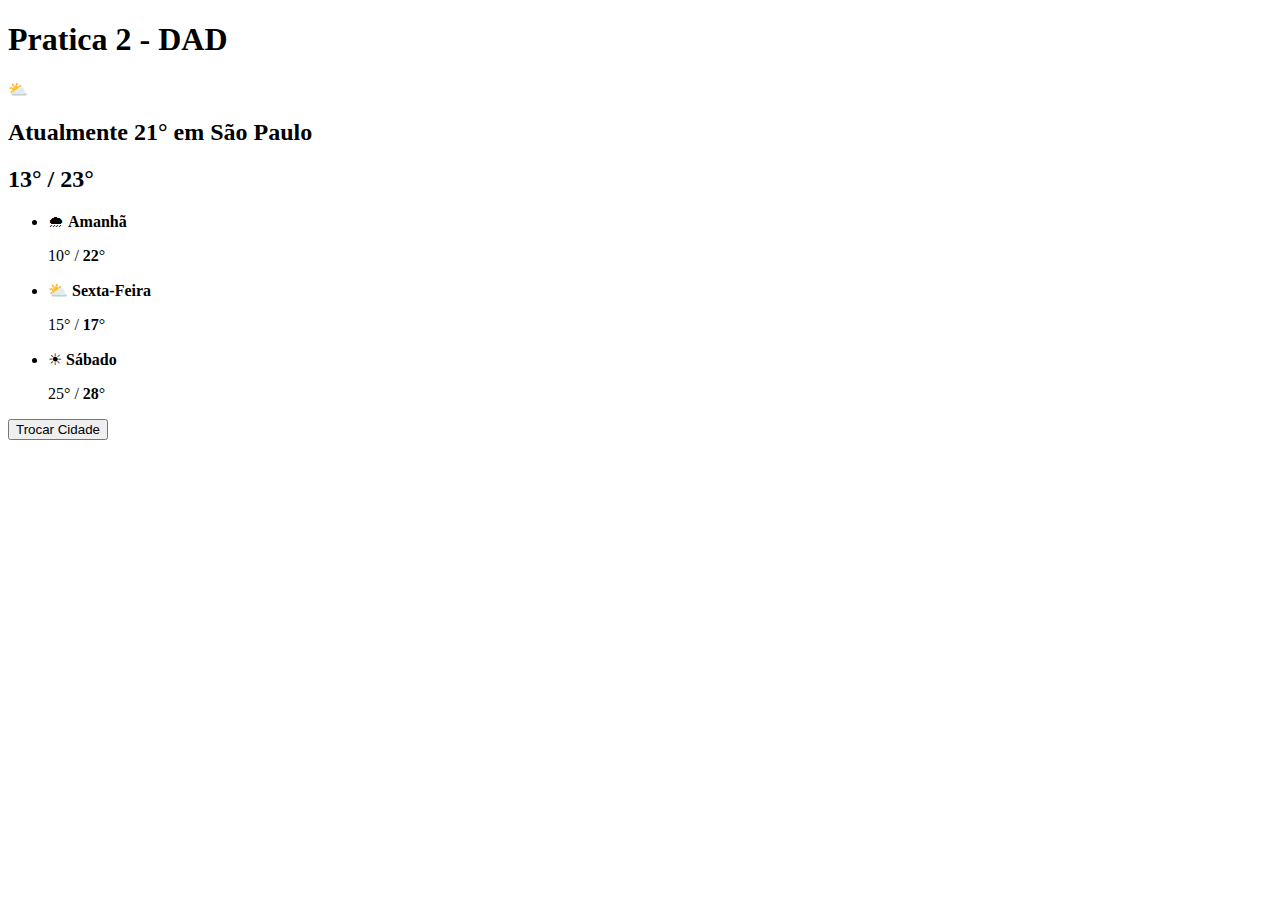
==== index.html @ 1766b1a7 "Criando index" ====
<!DOCTYPE html>
<html lang="pt-br">
<head>
    <meta charset="UTF-8">
    <meta http-equiv="X-UA-Compatible" content="IE=edge">
    <meta name="viewport" content="width=device-width, initial-scale=1.0">
    <title>DAD_atv2_Bgrp1</title>
</head>
<body>
   <h1>Pratica 2 - DAD</h1> 
   <main>
       &#x26c5; 
       <h2>Atualmente 21° em São Paulo</h2>
       <h2>13° / 23°</h2>
       <ul>
            <li> 
                &#x1f327; <strong>Amanhã</strong> 
                <p>10° / <strong>22</strong>°</p>
            </li>       
            <li>
                &#x26c5; <strong>Sexta-Feira</strong>
                <p>15° / <strong>17</strong>°</p> 
            </li>
             <li> 
                &#9728; <strong>Sábado</strong>
                <p>25° / <strong>28</strong>°</p>
            </li>
       </ul>
       <button>Trocar Cidade</button>
   </main>
</body>
</html>
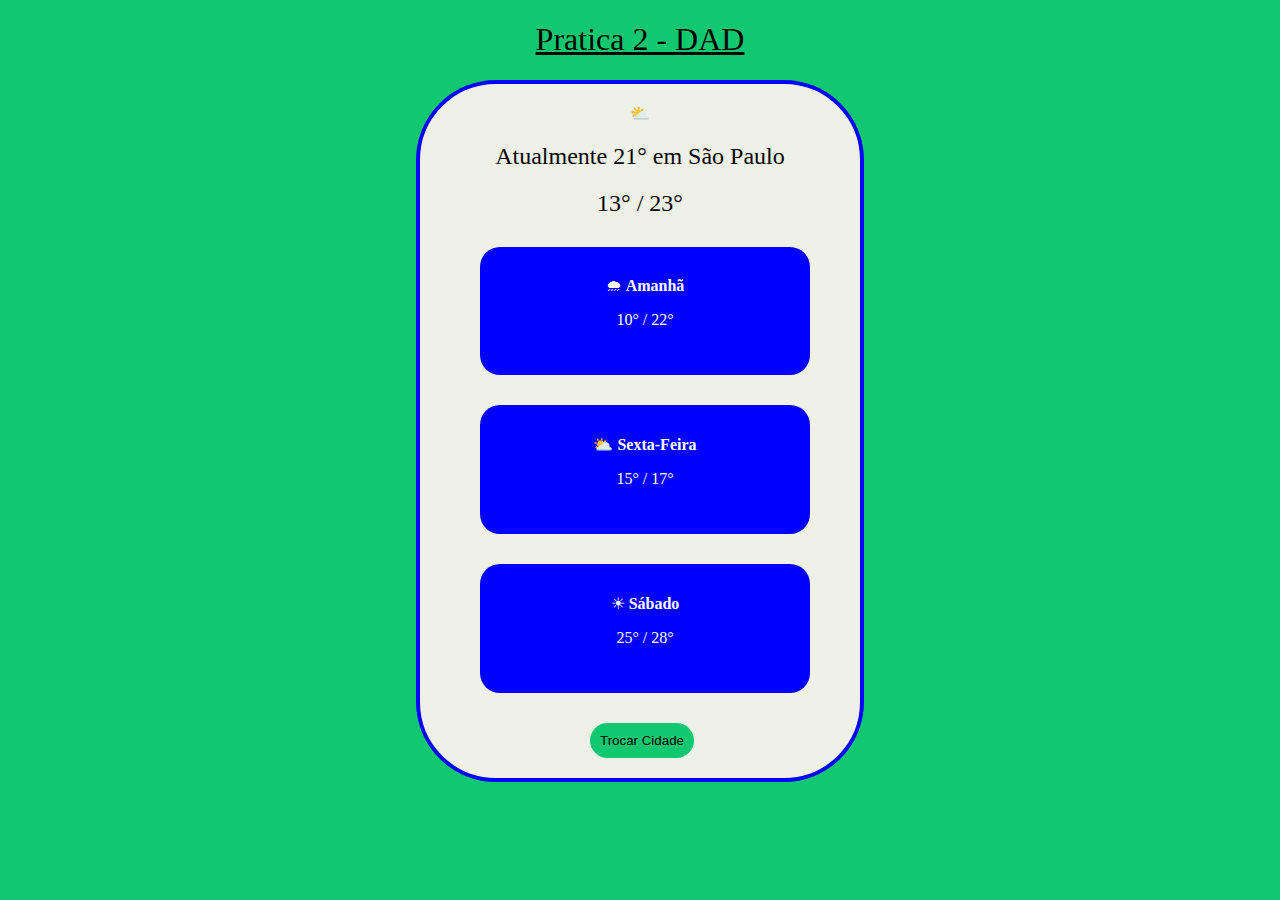
==== commit 84b0f4df: "Adicionando estilos" ====
--- a/index.html
+++ b/index.html
@@ -5,25 +5,26 @@
     <meta http-equiv="X-UA-Compatible" content="IE=edge">
     <meta name="viewport" content="width=device-width, initial-scale=1.0">
     <title>DAD_atv2_Bgrp1</title>
+    <link rel="stylesheet" href="estilo.css">
 </head>
 <body>
-   <h1>Pratica 2 - DAD</h1> 
+   <h1><ins>Pratica 2 - DAD</ins></h1> 
    <main>
-       &#x26c5; 
+       <div id="nuvem">&#x26c5;</div> 
        <h2>Atualmente 21° em São Paulo</h2>
-       <h2>13° / 23°</h2>
+       <h2>13° / <strong>23°</strong></h2>
        <ul>
             <li> 
-                &#x1f327; <strong>Amanhã</strong> 
-                <p>10° / <strong>22</strong>°</p>
+                &#x1f327; <strong class="dia">Amanhã</strong> 
+                <p>10° / <strong class="temperatura">22</strong>°</p>
             </li>       
             <li>
-                &#x26c5; <strong>Sexta-Feira</strong>
-                <p>15° / <strong>17</strong>°</p> 
+                &#x26c5; <strong class="dia">Sexta-Feira</strong>
+                <p>15° / <strong class="temperatura">17</strong>°</p> 
             </li>
              <li> 
-                &#9728; <strong>Sábado</strong>
-                <p>25° / <strong>28</strong>°</p>
+                &#9728; <strong class="dia">Sábado</strong>
+                <p>25° / <strong class="temperatura">28</strong>°</p>
             </li>
        </ul>
        <button>Trocar Cidade</button>
--- a/estilo.css
+++ b/estilo.css
@@ -0,0 +1,40 @@
+body{
+    background-color: #11c76f;
+}
+h1, h2, h3{
+    text-align: center;
+    font-weight: lighter;
+}
+main{
+    border: 4px solid blue;
+    background-color: #eff0e8;
+    width:400px;
+    border-radius:80px;
+    margin:auto;
+    padding: 20px;
+}
+li{
+    background-color: blue;
+    border-radius: 20px;
+    margin:30px;
+    padding:30px;
+    list-style: none;
+    color:white;
+    text-align: center;
+    margin-left: 0px;
+    
+}
+#nuvem{
+    text-align: center;
+}
+button{
+    margin-left: 150px;
+    background-color: #11c76f;
+    padding:10px;
+    border:none;
+    border-radius: 30px;
+}
+
+.temperatura{
+    font-weight: lighter;
+}
